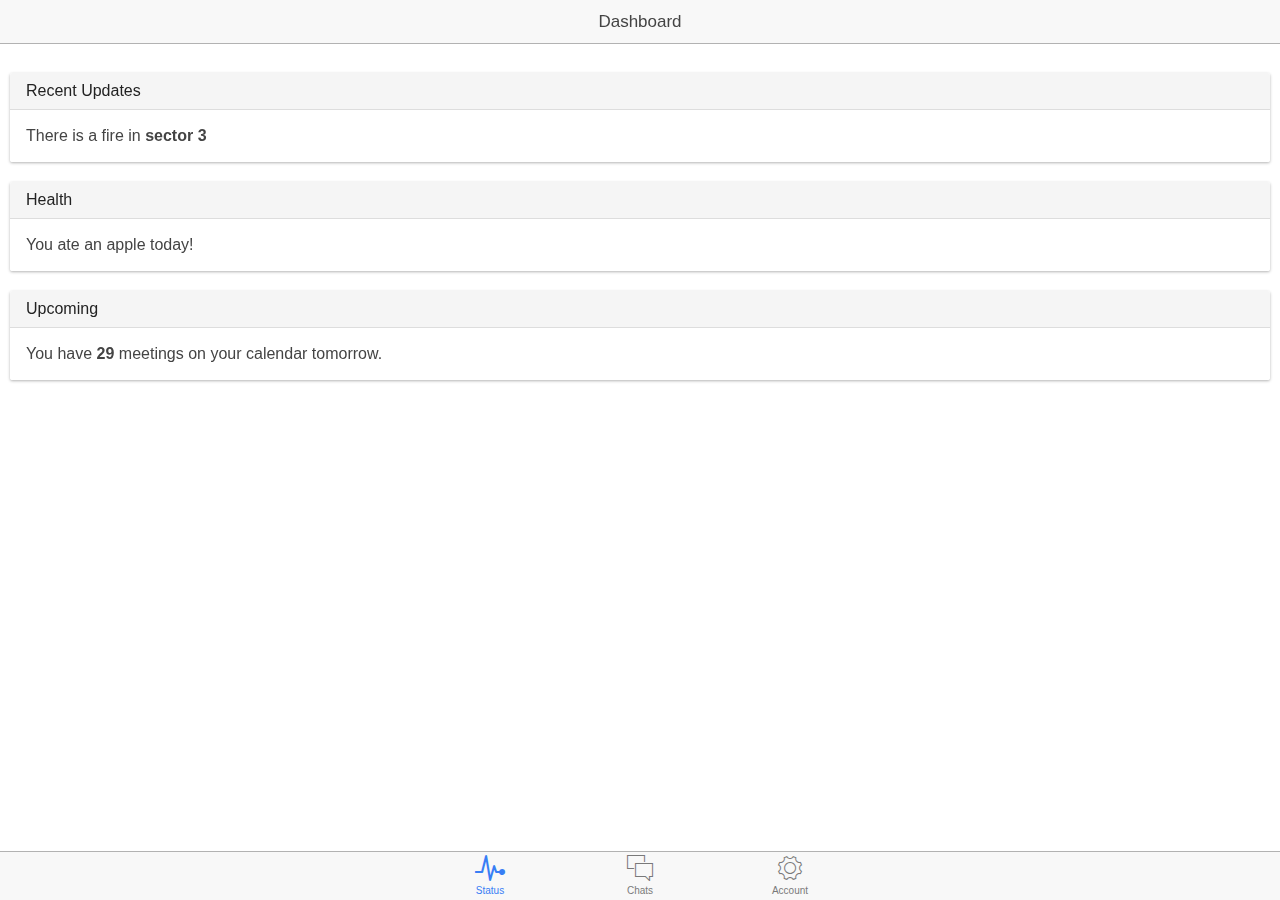
==== www/index.html @ 6b7838b1 "Creacion del proyecto" ====
<!DOCTYPE html>
<html>
  <head>
    <meta charset="utf-8">
    <meta name="viewport" content="initial-scale=1, maximum-scale=1, user-scalable=no, width=device-width">
    <title></title>

    <link href="lib/ionic/css/ionic.css" rel="stylesheet">
    <link href="css/style.css" rel="stylesheet">

    <!-- IF using Sass (run gulp sass first), then uncomment below and remove the CSS includes above
    <link href="css/ionic.app.css" rel="stylesheet">
    -->

    <!-- ionic/angularjs js -->
    <script src="lib/ionic/js/ionic.bundle.js"></script>

    <!-- cordova script (this will be a 404 during development) -->
    <script src="cordova.js"></script>

    <!-- your app's js -->
    <script src="js/app.js"></script>
    <script src="js/controllers.js"></script>
    <script src="js/services.js"></script>
  </head>
  <body ng-app="starter"> 
    <!--
      The nav bar that will be updated as we navigate between views.
    -->
    <ion-nav-bar class="bar-stable">
      <ion-nav-back-button>
      </ion-nav-back-button>
    </ion-nav-bar>
    <!--
      The views will be rendered in the <ion-nav-view> directive below
      Templates are in the /templates folder (but you could also
      have templates inline in this html file if you'd like).
    -->
    <ion-nav-view></ion-nav-view>
  </body>
</html>
---- www/css/style.css ----
/* Empty. Add your own CSS if you like */


.inicio {
	background: url('../img/backgroundInicio.png')  no-repeat center center fixed;
	-webkit-background-size: cover;
  	-moz-background-size: cover;
  	-o-background-size: cover;
  	background-size: cover;
}


.center{
  display: -webkit-box;
    display: -moz-box;
    display: -ms-flexbox;
    display: -webkit-flex;
    display: flex;
    -webkit-box-direction: normal;
    -moz-box-direction: normal;
    -webkit-box-orient: horizontal;
    -moz-box-orient: horizontal;
    -webkit-flex-direction: row;
    -ms-flex-direction: row;
    flex-direction: row;
    -webkit-flex-wrap: nowrap;
    -ms-flex-wrap: nowrap;
    flex-wrap: nowrap;
    -webkit-box-pack: center;
    -moz-box-pack: center;
    -webkit-justify-content: center;
    -ms-flex-pack: center;
    justify-content: center;
    -webkit-align-content: stretch;
    -ms-flex-line-pack: stretch;
    align-content: stretch;
    -webkit-box-align: center;
    -moz-box-align: center;
    -webkit-align-items: center;
    -ms-flex-align: center;
    align-items: center;
}
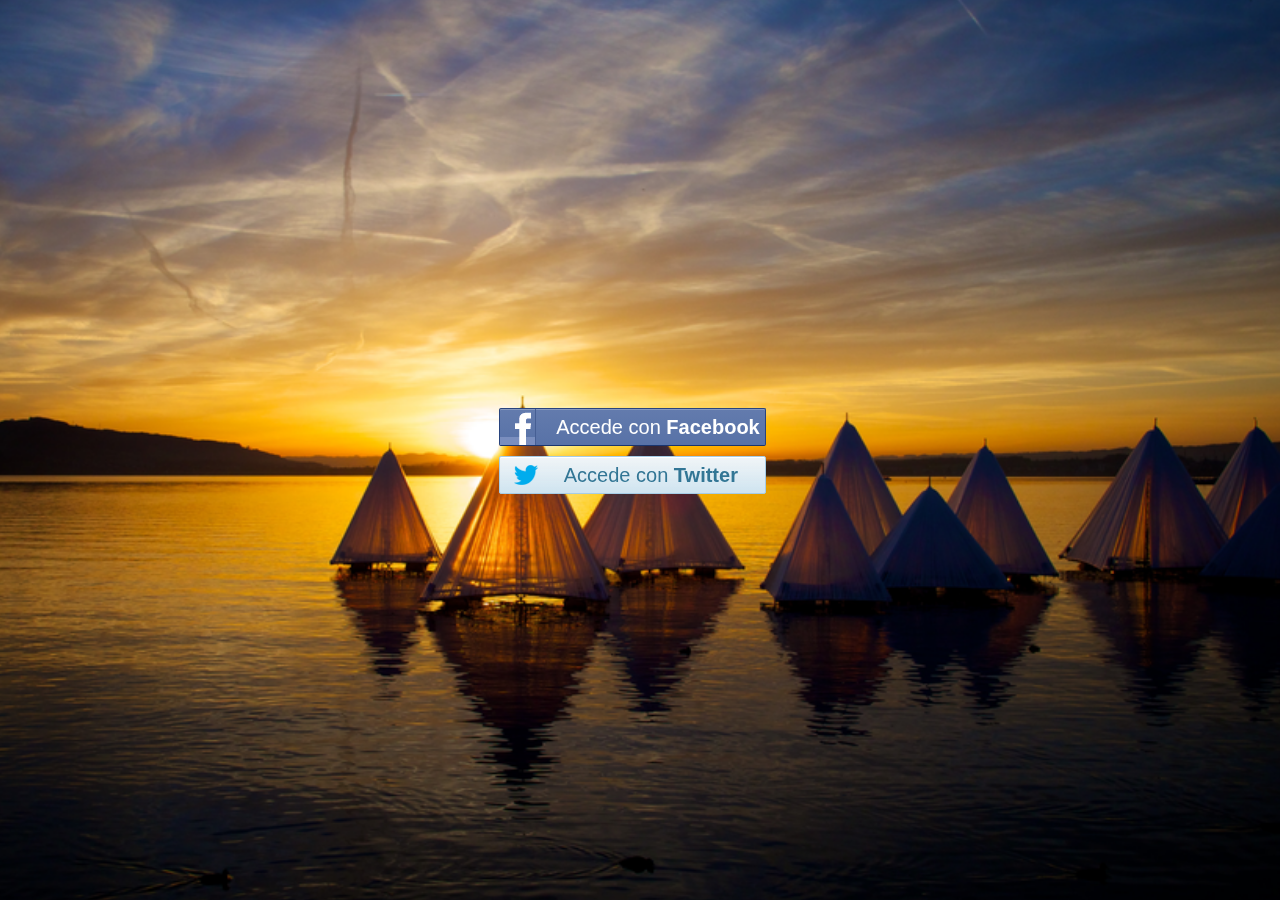
==== commit 26cd277f: "Implementacion Login y Pestañas" ====
--- a/www/index.html
+++ b/www/index.html
@@ -7,6 +7,7 @@
 
     <link href="lib/ionic/css/ionic.css" rel="stylesheet">
     <link href="css/style.css" rel="stylesheet">
+    <link rel="stylesheet" type="text/css" href="css/botonesSocial.css">
 
     <!-- IF using Sass (run gulp sass first), then uncomment below and remove the CSS includes above
     <link href="css/ionic.app.css" rel="stylesheet">
@@ -19,6 +20,9 @@
     <script src="cordova.js"></script>
 
     <!-- your app's js -->
+    <script src="lib/firebase/firebase.js"></script>
+    <script src="lib/firebase/firebase-simple-login.js"></script>
+    <script src="lib/firebase/angularfire.js"></script>
     <script src="js/app.js"></script>
     <script src="js/controllers.js"></script>
     <script src="js/services.js"></script>
--- a/www/css/style.css
+++ b/www/css/style.css
@@ -1,4 +1,16 @@
 /* Empty. Add your own CSS if you like */
+
+.btn-auth{
+    display:block;
+    clear:both;
+    width:80%;
+    margin:15px auto;
+}
+
+ion-content.login{
+    background: url("../img/backgroundInicio.png") center center no-repeat;
+    background-size: cover;
+}
 
 
 .inicio {
@@ -40,3 +52,41 @@
     -ms-flex-align: center;
     align-items: center;
 }
+
+
+
+.derecha{
+     float : right;
+}
+
+
+.video-container {
+    position: relative;
+    padding-bottom: 56.25%;
+    padding-top: 30px; height: 0; overflow: hidden;
+}
+
+.video-container iframe,
+.video-container object,
+.video-container embed {
+    position: absolute;
+    top: 0;
+    left: 0;
+    width: 100%;
+    height: 100%;
+}
+
+
+.playcontrols {
+    text-align: center;
+    margin-top: 50px;         
+}
+       
+.playcontrols .indicadores {
+    display: none;
+}
+
+.textpositiondiv {
+    margin-top: 100px;
+}        
+        
--- a/www/css/botonesSocial.css
+++ b/www/css/botonesSocial.css
@@ -0,0 +1,386 @@
+/**
+ * Button Object
+ */
+
+/**
+ * 1. Corrects inability to style clickable 'input' types in iOS
+ * 2. Remove excess padding in IE6/7
+ * 3. IE6/7 inline-block hack for native block-level elements
+ */
+
+.btn-auth,
+.btn-auth:visited {
+    position: relative;
+    display: inline-block;
+    height: 22px;
+    padding: 0 1em;
+    border: 1px solid #999;
+    border-radius: 2px;
+    margin: 0;
+    text-align: center;
+    text-decoration: none;
+    font-size: 14px;
+    line-height: 22px;
+    white-space: nowrap;
+    cursor: pointer;
+    color: #222;
+    background: #fff;
+    -webkit-box-sizing: content-box;
+    -moz-box-sizing: content-box;
+    box-sizing: content-box;
+    -webkit-user-select: none;
+    -moz-user-select: none;
+    -ms-user-select: none;
+    user-select: none;
+    /* iOS */
+    -webkit-appearance: none; /* 1 */
+    /* IE6/7 hacks */
+    *overflow: visible;  /* 2 */
+    *display: inline; /* 3 */
+    *zoom: 1; /* 3 */
+}
+
+.btn-auth:hover,
+.btn-auth:focus,
+.btn-auth:active {
+    color: #222;
+    text-decoration: none;
+}
+
+.btn-auth:before {
+    content: "";
+    float: left;
+    width: 22px;
+    height: 22px;
+    background: url(auth-icons.png) no-repeat 99px 99px;
+}
+
+/**
+ * 36px
+ */
+
+.btn-auth.large {
+    height: 36px;
+    line-height: 36px;
+    font-size: 20px;
+}
+
+.btn-auth.large:before {
+    width: 36px;
+    height: 36px;
+}
+
+/*
+ * Remove excess padding and border in FF3+
+ */
+
+.btn-auth::-moz-focus-inner {
+    border: 0;
+    padding: 0;
+}
+
+
+/* Facebook (extends .btn-auth)
+   ========================================================================== */
+
+.btn-facebook,
+.btn-facebook:visited {
+    border-color: #29447e;
+    border-bottom-color: #1a356e;
+    color: #fff;
+    background-color: #5872a7;
+    background-image: -webkit-gradient(linear, 0 0, 0 100%, from(#637bad), to(#5872a7));
+    background-image: -webkit-linear-gradient(#637bad, #5872a7);
+    background-image: -moz-linear-gradient(#637bad, #5872a7);
+    background-image: -ms-linear-gradient(#637bad, #5872a7);
+    background-image: -o-linear-gradient(#637bad, #5872a7);
+    background-image: linear-gradient(#637bad, #5872a7);
+    -webkit-box-shadow: inset 0 1px 0 #879ac0;
+    box-shadow: inset 0 1px 0 #879ac0;
+}
+
+.btn-facebook:hover,
+.btn-facebook:focus {
+    color: #fff;
+    background-color: #3b5998;
+}
+
+.btn-facebook:active {
+    color: #fff;
+    background: #4f6aa3;
+    -webkit-box-shadow: inset 0 1px 0 #45619d;
+    box-shadow: inset 0 1px 0 #45619d;
+}
+
+/*
+ * Icon
+ */
+
+.btn-facebook:before {
+    border-right: 1px solid #465f94;
+    margin: 0 1em 0 -1em;
+    background-position: 0 0;
+}
+
+.btn-facebook.large:before {
+    background-position: 0 -22px;
+}
+
+
+/* GitHub
+   ========================================================================== */
+
+.btn-github,
+.btn-github:visited {
+    border-color: #d4d4d4;
+    background: #ececec;
+    background-image: -webkit-gradient(linear, 0 0, 0 100%, from(#f4f4f4), to(#ececec));
+    background-image: -webkit-linear-gradient(#f4f4f4, #ececec);
+    background-image: -moz-linear-gradient(#f4f4f4, #ececec);
+    background-image: -ms-linear-gradient(#f4f4f4, #ececec);
+    background-image: -o-linear-gradient(#f4f4f4, #ececec);
+    background-image: linear-gradient(#f4f4f4, #ececec);
+}
+
+.btn-github:hover,
+.btn-github:focus {
+    border-color: #518cc6;
+    border-bottom-color: #2a65a0;
+    color: #fff;
+    background-color: #599bdc;
+    background-image: -webkit-gradient(linear, 0 0, 0 100%, from(#599bdc), to(#3072b3));
+    background-image: -webkit-linear-gradient(#599bdc, #3072b3);
+    background-image: -moz-linear-gradient(#599bdc, #3072b3);
+    background-image: -ms-linear-gradient(#599bdc, #3072b3);
+    background-image: -o-linear-gradient(#599bdc, #3072b3);
+    background-image: linear-gradient(#599bdc, #3072b3);
+}
+
+.btn-github:active {
+    border-color: #2A65A0;
+    border-bottom-color: #518CC6;
+    color: #fff;
+    background: #3072B3;
+    background: -webkit-gradient(linear, 0 0, 0 100%, from(#3072b3), to(#599bdc));
+    background: -webkit-linear-gradient(#3072b3, #599bdc);
+    background: -moz-linear-gradient(#3072b3, #599bdc);
+    background: -ms-linear-gradient(#3072b3, #599bdc);
+    background: -o-linear-gradient(#3072b3, #599bdc);
+    background: linear-gradient(#3072b3, #599bdc);
+}
+
+/*
+ * Icon
+ */
+
+.btn-github:before {
+    margin: 0 0.6em 0 -0.6em;
+    background-position: -44px 0;
+}
+
+.btn-github:hover:before,
+.btn-github:focus:before,
+.btn-github:active:before {
+    background-position: -66px 0;
+}
+
+.btn-github.large:before {
+    background-position: -72px -22px;
+}
+
+.btn-github.large:hover:before,
+.btn-github.large:focus:before,
+.btn-github.large:active:before {
+    background-position: -108px -22px;
+}
+
+
+/* Google
+   ========================================================================== */
+
+.btn-google,
+.btn-google:visited {
+    border-color: #3079ed;
+    color: #fff;
+    background: #4787ed;
+    background-image: -webkit-gradient(linear, 0 0, 0 100%, from(#4d90fe), to(#4787ed));
+    background-image: -webkit-linear-gradient(#4d90fe, #4787ed);
+    background-image: -moz-linear-gradient(#4d90fe, #4787ed);
+    background-image: -ms-linear-gradient(#4d90fe, #4787ed);
+    background-image: -o-linear-gradient(#4d90fe, #4787ed);
+    background-image: linear-gradient(#4d90fe, #4787ed);
+}
+
+.btn-google:hover,
+.btn-google:focus,
+.btn-google:active {
+    color: #fff;
+    background-color: #357ae8;
+    background-image: -webkit-gradient(linear, 0 0, 0 100%, from(#4d90fe), to(#357ae8));
+    background-image: -webkit-linear-gradient(#4d90fe, #357ae8);
+    background-image: -moz-linear-gradient(#4d90fe, #357ae8);
+    background-image: -ms-linear-gradient(#4d90fe, #357ae8);
+    background-image: -o-linear-gradient(#4d90fe, #357ae8);
+    background-image: linear-gradient(#4d90fe, #357ae8);
+}
+
+.btn-google:active {
+    -webkit-box-shadow: inset 0 1px 2px rgba(0, 0, 0, 0.3);
+    box-shadow: inset 0 1px 2px rgba(0, 0, 0, 0.3);
+}
+
+/*
+ * Icon
+ */
+
+.btn-google:before {
+    margin: 0 1em 0 -1em;
+    background-position: -88px 0;
+    background-color: #e6e6e6;
+}
+
+.btn-google.large:before {
+    background-position: -144px -22px;
+}
+
+
+/* Open ID
+   ========================================================================== */
+
+.btn-openid:hover,
+.btn-openid:focus {
+    border-color: #777;
+    background: #fcfcfc;
+}
+
+.btn-openid:active {
+    background: #f5f5f5;
+}
+
+/*
+ * Icon
+ */
+
+.btn-openid:before {
+    margin: 0 0.6em 0 -0.6em;
+    background-position: -154px 0;
+}
+
+.btn-openid.large:before {
+    background-position: -252px -22px;
+}
+
+
+/* Twitter
+   ========================================================================== */
+
+.btn-twitter,
+.btn-twitter:visited {
+    border-color: #a6cde6;
+    color: #327695;
+    background: #cfe4f0;
+    /* css3 */
+    background-image: -webkit-gradient(linear, 0 0, 0 100%, from(#f1f5f7), to(rgba(255, 255, 255, 0)));
+    background-image: -webkit-linear-gradient(#f1f5f7, rgba(255, 255, 255, 0));
+    background-image: -moz-linear-gradient(#f1f5f7, rgba(255, 255, 255, 0));
+    background-image: -ms-linear-gradient(#f1f5f7, rgba(255, 255, 255, 0));
+    background-image: -o-linear-gradient(#f1f5f7, rgba(255, 255, 255, 0));
+    background-image: linear-gradient(#f1f5f7, rgba(255, 255, 255, 0));
+    -webkit-box-shadow: inset 0 1px 0 #fff;
+    box-shadow: inset 0 1px 0 #fff;
+}
+
+.btn-twitter:hover,
+.btn-twitter:focus,
+.btn-twitter:active {
+    color: #327695;
+    border-color: #8dc2e4;
+    background-color: #cadde9;
+}
+
+.btn-twitter:active {
+    background: #cadde9;
+    -webkit-box-shadow: inset 0 1px 0 #bbd6e7;
+    box-shadow: inset 0 1px 0 #bbd6e7;
+}
+
+/*
+ * Icon
+ */
+
+.btn-twitter:before {
+    margin: 0 0.6em 0 -0.6em;
+    background-position: -22px 0;
+}
+
+.btn-twitter.large:before {
+    background-position: -36px -22px;
+}
+
+
+/* Windows Live ID
+   ========================================================================== */
+
+.btn-windows:hover,
+.btn-windows:focus {
+    border-color: #777;
+    background: #fcfcfc;
+}
+
+.btn-windows:active {
+    background: #f5f5f5;
+}
+
+/*
+ * Icon
+ */
+
+.btn-windows:before {
+    margin: 0 0.6em 0 -0.6em;
+    background-position: -110px 0;
+}
+
+.btn-windows.large:before {
+    background-position: -180px -22px;
+}
+
+
+/* Yahoo!
+   ========================================================================== */
+
+.btn-yahoo,
+.btn-yahoo:visited {
+    border-color: #ffb305;
+    background: #ffc426;
+    background-image: -webkit-gradient(linear, 0 0, 0 100%, from(rgba(255, 255, 255, 0.5)), to(rgba(255, 255, 255, 0)));
+    background-image: -webkit-linear-gradient(rgba(255, 255, 255, 0.5), rgba(255, 255, 255, 0));
+    background-image: -moz-linear-gradient(rgba(255, 255, 255, 0.5), rgba(255, 255, 255, 0));
+    background-image: -ms-linear-gradient(rgba(255, 255, 255, 0.5), rgba(255, 255, 255, 0));
+    background-image: -o-linear-gradient(rgba(255, 255, 255, 0.5), rgba(255, 255, 255, 0));
+    background-image: linear-gradient(rgba(255, 255, 255, 0.5), rgba(255, 255, 255, 0));
+}
+
+.btn-yahoo:hover,
+.btn-yahoo:focus {
+    background-color: #fabf20;
+}
+
+.btn-yahoo:active {
+    border-color: #f09700;
+    background-image: none;
+    -webkit-box-shadow: inset 0 1px 1px rgba(0, 0, 0, 0.3);
+    box-shadow: inset 0 1px 1px rgba(0, 0, 0, 0.3);
+}
+
+/*
+ * Icon
+ */
+
+.btn-yahoo:before {
+    margin: 0 0.6em 0 -0.6em;
+    background-position: -132px 0;
+}
+
+.btn-yahoo.large:before {
+    background-position: -216px -22px;
+}